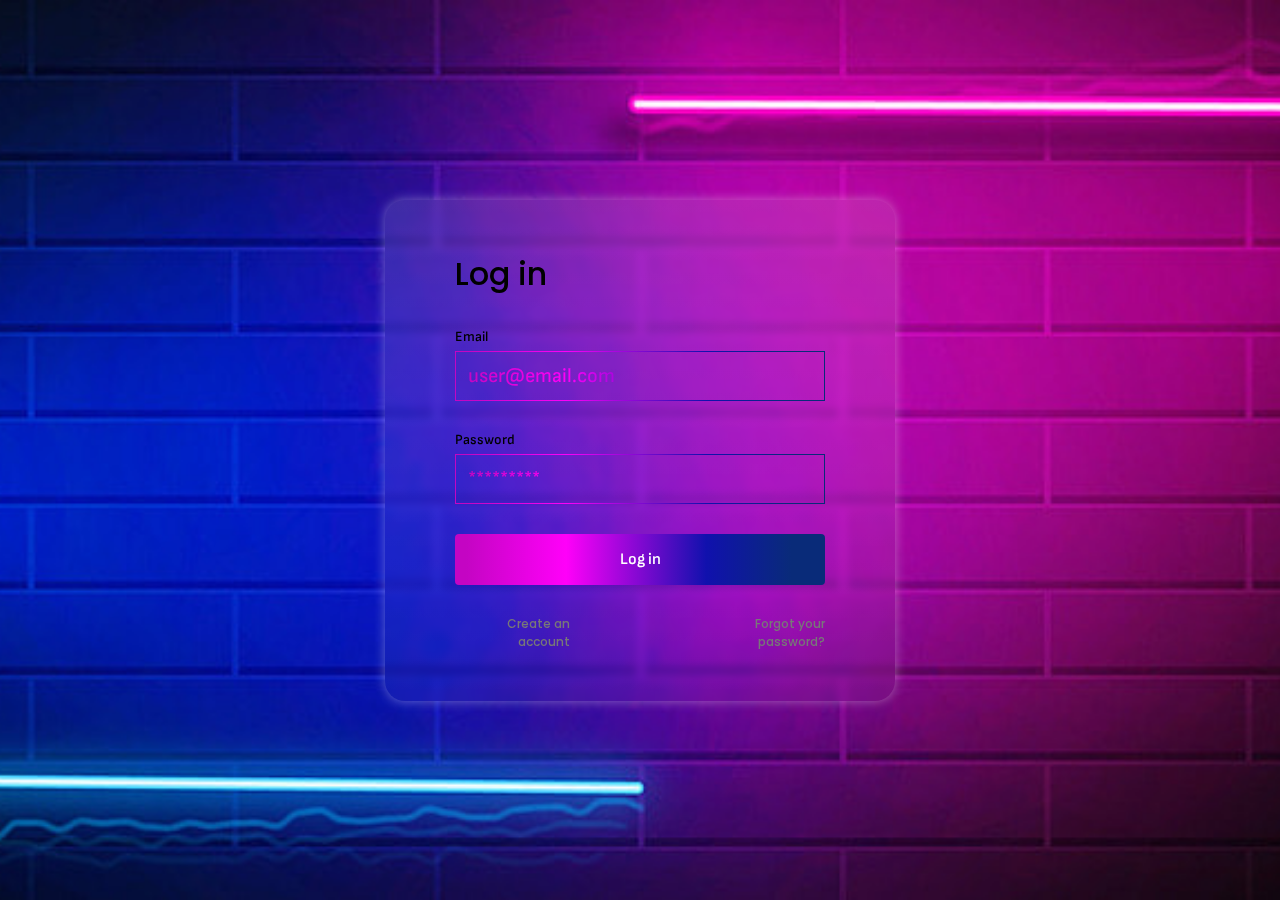
==== index.html @ e3153ed8 "first commit" ====
<!DOCTYPE html>
<html lang="en">
  <head>
    <meta charset="UTF-8" />
    <meta http-equiv="X-UA-Compatible" content="IE=edge" />
    <meta name="viewport" content="width=device-width, initial-scale=1.0" />
    <title>Login page</title>
    <link rel="stylesheet" href="./css/style.min.css" />
  </head>
  <body>
    <section id="body">
      <div class="container">
        <div class="login">
          <h1 class="login-title">Log in</h1>
          <div class="login-email">
            <label for="email">Email</label>
            <input type="text" placeholder="user@email.com" />
          </div>
          <div class="login-password">
            <label for="password">Password</label>
            <input type="password" maxlength="10" placeholder="*********" />
          </div>
          <div class="login-button">
            <button>Log in</button>
          </div>
          <div class="login-forgot">
            <a href="#">Create an account</a>
            <a href="#">Forgot your password?</a>
          </div>
        </div>
      </div>
    </section>
  </body>
</html>
---- css/style.min.css ----
@import"https://fonts.googleapis.com/css2?family=Poppins:ital,wght@0,100;0,200;0,300;0,400;0,500;0,600;0,700;0,800;0,900;1,100;1,200;1,300;1,400;1,500;1,600;1,700;1,800;1,900&family=Sofia+Sans:ital,wght@0,1;0,100;0,200;0,300;0,400;0,500;0,600;0,700;0,800;0,900;0,1000;1,1;1,100;1,200;1,300;1,400;1,500;1,600;1,700;1,800;1,900;1,1000&display=swap";*{margin:0;padding:0}*,*::after,*::before{box-sizing:border-box}:root{--liner-gradient: linear-gradient( 90deg, rgba(16, 17, 173, 1) 6%, rgba(9, 43, 121, 1) 31%, rgba(196, 5, 195, 1) 78%, rgba(255, 0, 249, 1) 93% );--liner-gradient-two: linear-gradient( 90deg, rgba(196, 5, 195, 1) 3%, rgba(255, 0, 249, 1) 30%, rgba(16, 17, 173, 1) 68%, rgba(9, 43, 121, 1) 91% );--liner-gradient-three: linear-gradient( 90deg, red 0% 50%, blue 50% , )}a{text-decoration:none}input:focus,textarea:focus{outline:none}li{list-style:none}button{cursor:pointer;border:none;outline:none}.container{max-width:1150px;margin:0 auto;padding-left:20px;padding-right:20px}body{background-image:url("../images/bg-img.jpg");background-repeat:no-repeat;background-position:center;background-size:cover}#body{display:flex;align-items:center;justify-content:center;width:100%;height:100vh}#body .login{display:flex;flex-direction:column;gap:30px;max-width:510px;padding:50px 70px;border-radius:20px;background:linear-gradient(180deg, rgba(255, 255, 255, 0.12) 0%, rgba(255, 255, 255, 0.04) 100%);box-shadow:0px 0px 12px 0px rgba(255,255,255,.37);-webkit-backdrop-filter:blur(5px);backdrop-filter:blur(5px)}@media(max-width: 550px){#body .login{padding:20px 15px}}#body .login .login-title{color:#000;font-family:"Poppins";font-size:32px;font-style:normal;font-weight:500;line-height:normal}#body .login label{color:#000;font-family:"Sofia Sans";font-size:14px;font-style:normal;font-weight:600;line-height:normal}#body .login input{background:var(--liner-gradient-two);-webkit-background-clip:text;-webkit-text-fill-color:rgba(0,0,0,0);width:100%;max-width:370px;height:50px;padding:18px 12px;border-radius:4px;border:1px solid #575757;-o-border-image:var(--liner-gradient-two);border-image:var(--liner-gradient-two);border-image-slice:1;font-size:20px;background-color:rgba(0,0,0,0)}#body .login input::-moz-placeholder{color:#787878;font-family:"Sofia Sans";font-size:20px;font-style:normal;font-weight:500;line-height:normal}#body .login input::placeholder{color:#787878;font-family:"Sofia Sans";font-size:20px;font-style:normal;font-weight:500;line-height:normal}#body .login .login-email,#body .login .login-password{display:flex;flex-direction:column;gap:6px}#body .login .login-button button{width:100%;max-width:370px;padding:16px 24px;line-height:normal;display:flex;justify-content:center;align-items:center;color:#fff;font-family:"Sofia Sans";font-size:16px;font-style:normal;font-weight:600;background:var(--liner-gradient-two);gap:10px;border-radius:4px}#body .login .login-forgot{display:flex;justify-content:space-between;gap:118px}@media(max-width: 550px){#body .login .login-forgot{gap:15px}}#body .login .login-forgot a{color:#787878;text-align:right;font-family:"Poppins";font-size:12px;font-style:normal;font-weight:500;line-height:normal}
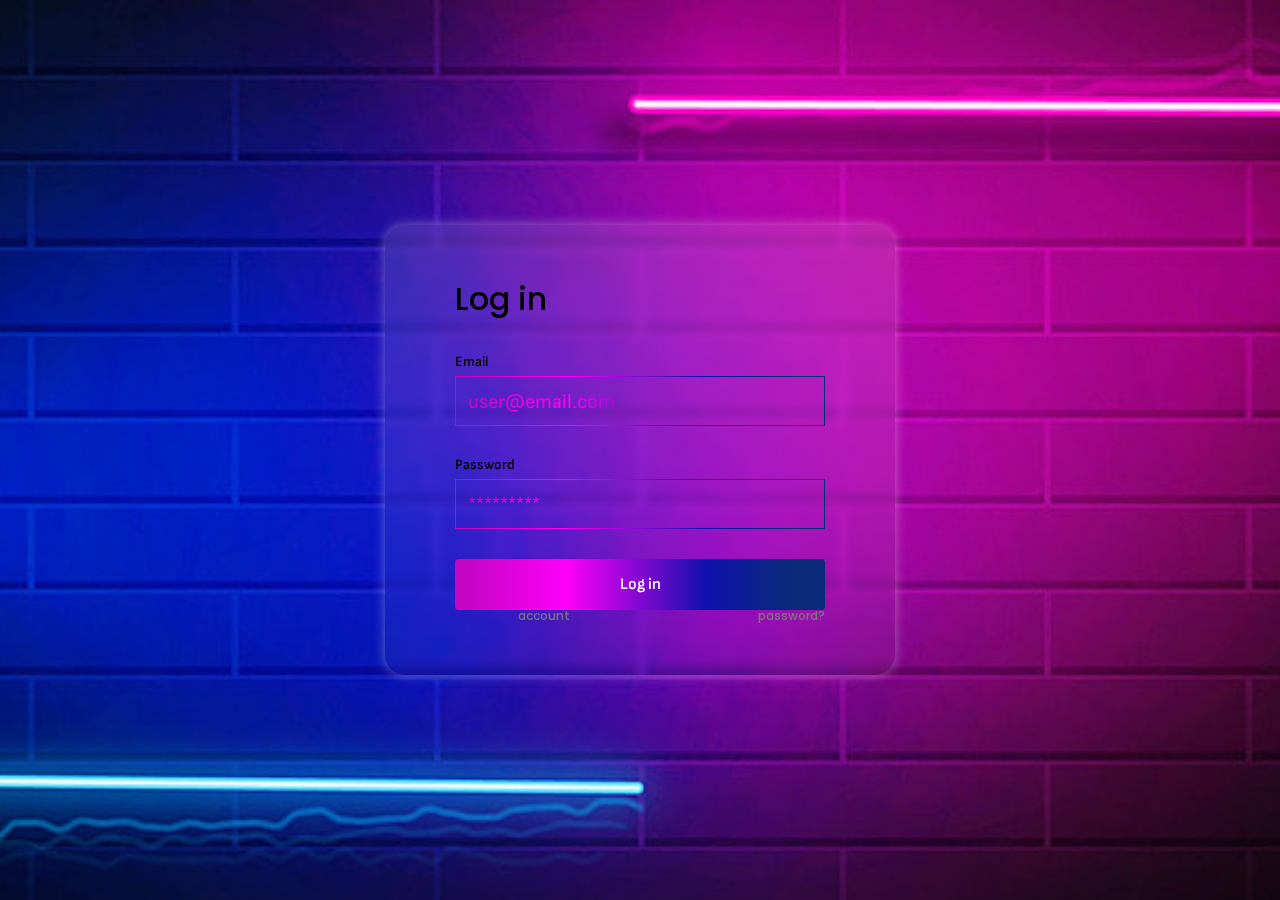
==== commit bb29c996: "first commit" ====
--- a/index.html
+++ b/index.html
@@ -18,10 +18,15 @@
           </div>
           <div class="login-password">
             <label for="password">Password</label>
-            <input type="password" maxlength="10" placeholder="*********" />
+            <input
+              type="password"
+              class="password-input"
+              maxlength="10"
+              placeholder="*********"
+            />
           </div>
           <div class="login-button">
-            <button>Log in</button>
+            <button class="submit">Log in</button>
           </div>
           <div class="login-forgot">
             <a href="#">Create an account</a>
@@ -30,5 +35,6 @@
         </div>
       </div>
     </section>
+    <script src="./js/main.js"></script>
   </body>
 </html>
--- a/css/style.min.css
+++ b/css/style.min.css
@@ -1 +1 @@
-@import"https://fonts.googleapis.com/css2?family=Poppins:ital,wght@0,100;0,200;0,300;0,400;0,500;0,600;0,700;0,800;0,900;1,100;1,200;1,300;1,400;1,500;1,600;1,700;1,800;1,900&family=Sofia+Sans:ital,wght@0,1;0,100;0,200;0,300;0,400;0,500;0,600;0,700;0,800;0,900;0,1000;1,1;1,100;1,200;1,300;1,400;1,500;1,600;1,700;1,800;1,900;1,1000&display=swap";*{margin:0;padding:0}*,*::after,*::before{box-sizing:border-box}:root{--liner-gradient: linear-gradient( 90deg, rgba(16, 17, 173, 1) 6%, rgba(9, 43, 121, 1) 31%, rgba(196, 5, 195, 1) 78%, rgba(255, 0, 249, 1) 93% );--liner-gradient-two: linear-gradient( 90deg, rgba(196, 5, 195, 1) 3%, rgba(255, 0, 249, 1) 30%, rgba(16, 17, 173, 1) 68%, rgba(9, 43, 121, 1) 91% );--liner-gradient-three: linear-gradient( 90deg, red 0% 50%, blue 50% , )}a{text-decoration:none}input:focus,textarea:focus{outline:none}li{list-style:none}button{cursor:pointer;border:none;outline:none}.container{max-width:1150px;margin:0 auto;padding-left:20px;padding-right:20px}body{background-image:url("../images/bg-img.jpg");background-repeat:no-repeat;background-position:center;background-size:cover}#body{display:flex;align-items:center;justify-content:center;width:100%;height:100vh}#body .login{display:flex;flex-direction:column;gap:30px;max-width:510px;padding:50px 70px;border-radius:20px;background:linear-gradient(180deg, rgba(255, 255, 255, 0.12) 0%, rgba(255, 255, 255, 0.04) 100%);box-shadow:0px 0px 12px 0px rgba(255,255,255,.37);-webkit-backdrop-filter:blur(5px);backdrop-filter:blur(5px)}@media(max-width: 550px){#body .login{padding:20px 15px}}#body .login .login-title{color:#000;font-family:"Poppins";font-size:32px;font-style:normal;font-weight:500;line-height:normal}#body .login label{color:#000;font-family:"Sofia Sans";font-size:14px;font-style:normal;font-weight:600;line-height:normal}#body .login input{background:var(--liner-gradient-two);-webkit-background-clip:text;-webkit-text-fill-color:rgba(0,0,0,0);width:100%;max-width:370px;height:50px;padding:18px 12px;border-radius:4px;border:1px solid #575757;-o-border-image:var(--liner-gradient-two);border-image:var(--liner-gradient-two);border-image-slice:1;font-size:20px;background-color:rgba(0,0,0,0)}#body .login input::-moz-placeholder{color:#787878;font-family:"Sofia Sans";font-size:20px;font-style:normal;font-weight:500;line-height:normal}#body .login input::placeholder{color:#787878;font-family:"Sofia Sans";font-size:20px;font-style:normal;font-weight:500;line-height:normal}#body .login .login-email,#body .login .login-password{display:flex;flex-direction:column;gap:6px}#body .login .login-button button{width:100%;max-width:370px;padding:16px 24px;line-height:normal;display:flex;justify-content:center;align-items:center;color:#fff;font-family:"Sofia Sans";font-size:16px;font-style:normal;font-weight:600;background:var(--liner-gradient-two);gap:10px;border-radius:4px}#body .login .login-forgot{display:flex;justify-content:space-between;gap:118px}@media(max-width: 550px){#body .login .login-forgot{gap:15px}}#body .login .login-forgot a{color:#787878;text-align:right;font-family:"Poppins";font-size:12px;font-style:normal;font-weight:500;line-height:normal}+@import"https://fonts.googleapis.com/css2?family=Poppins:ital,wght@0,100;0,200;0,300;0,400;0,500;0,600;0,700;0,800;0,900;1,100;1,200;1,300;1,400;1,500;1,600;1,700;1,800;1,900&family=Sofia+Sans:ital,wght@0,1;0,100;0,200;0,300;0,400;0,500;0,600;0,700;0,800;0,900;0,1000;1,1;1,100;1,200;1,300;1,400;1,500;1,600;1,700;1,800;1,900;1,1000&display=swap";*{margin:0;padding:0}*,*::after,*::before{box-sizing:border-box}:root{--liner-gradient: linear-gradient( 90deg, rgba(16, 17, 173, 1) 6%, rgba(9, 43, 121, 1) 31%, rgba(196, 5, 195, 1) 78%, rgba(255, 0, 249, 1) 93% );--liner-gradient-two: linear-gradient( 90deg, rgba(196, 5, 195, 1) 3%, rgba(255, 0, 249, 1) 30%, rgba(16, 17, 173, 1) 68%, rgba(9, 43, 121, 1) 91% );--liner-gradient-three: linear-gradient(90deg, red 0% 50%, blue 50%)}a{text-decoration:none}input:focus,textarea:focus{outline:none}li{list-style:none}button{cursor:pointer;border:none;outline:none}.container{max-width:1150px;margin:0 auto;padding-left:20px;padding-right:20px}body{background-image:url("../images/bg-img.jpg");background-repeat:no-repeat;background-position:center;background-size:cover}#body{display:flex;align-items:center;justify-content:center;width:100%;height:100vh}#body .login{display:flex;flex-direction:column;gap:30px;max-width:510px;padding:50px 70px;border-radius:20px;background:linear-gradient(180deg, rgba(255, 255, 255, 0.12) 0%, rgba(255, 255, 255, 0.04) 100%);box-shadow:0px 0px 12px 0px rgba(255,255,255,.37);-webkit-backdrop-filter:blur(5px);backdrop-filter:blur(5px)}@media(max-width: 550px){#body .login{padding:20px 15px}}#body .login .login-title{color:#000;font-family:"Poppins";font-size:32px;font-style:normal;font-weight:500;line-height:normal}#body .login label{color:#000;font-family:"Sofia Sans";font-size:14px;font-style:normal;font-weight:600;line-height:normal}#body .login input{background:var(--liner-gradient-two);-webkit-background-clip:text;-webkit-text-fill-color:rgba(0,0,0,0);width:100%;max-width:370px;height:50px;padding:18px 12px;border-radius:4px;border:1px solid #575757;-o-border-image:var(--liner-gradient-two);border-image:var(--liner-gradient-two);border-image-slice:1;font-size:20px;background-color:rgba(0,0,0,0)}#body .login input::-moz-placeholder{color:#787878;font-family:"Sofia Sans";font-size:20px;font-style:normal;font-weight:500;line-height:normal}#body .login input::placeholder{color:#787878;font-family:"Sofia Sans";font-size:20px;font-style:normal;font-weight:500;line-height:normal}#body .login .login-email,#body .login .login-password{display:flex;flex-direction:column;gap:6px}#body .login .login-button{position:relative}#body .login .login-button .submit{position:absolute;top:0;left:0;width:100%;max-width:370px;padding:16px 24px;line-height:normal;display:flex;justify-content:center;align-items:center;color:#fff;font-family:"Sofia Sans";font-size:16px;font-style:normal;font-weight:600;background:var(--liner-gradient-two);gap:10px;border-radius:4px}#body .login .login-forgot{display:flex;justify-content:space-between;gap:118px}@media(max-width: 550px){#body .login .login-forgot{gap:15px}}#body .login .login-forgot a{color:#787878;text-align:right;font-family:"Poppins";font-size:12px;font-style:normal;font-weight:500;line-height:normal}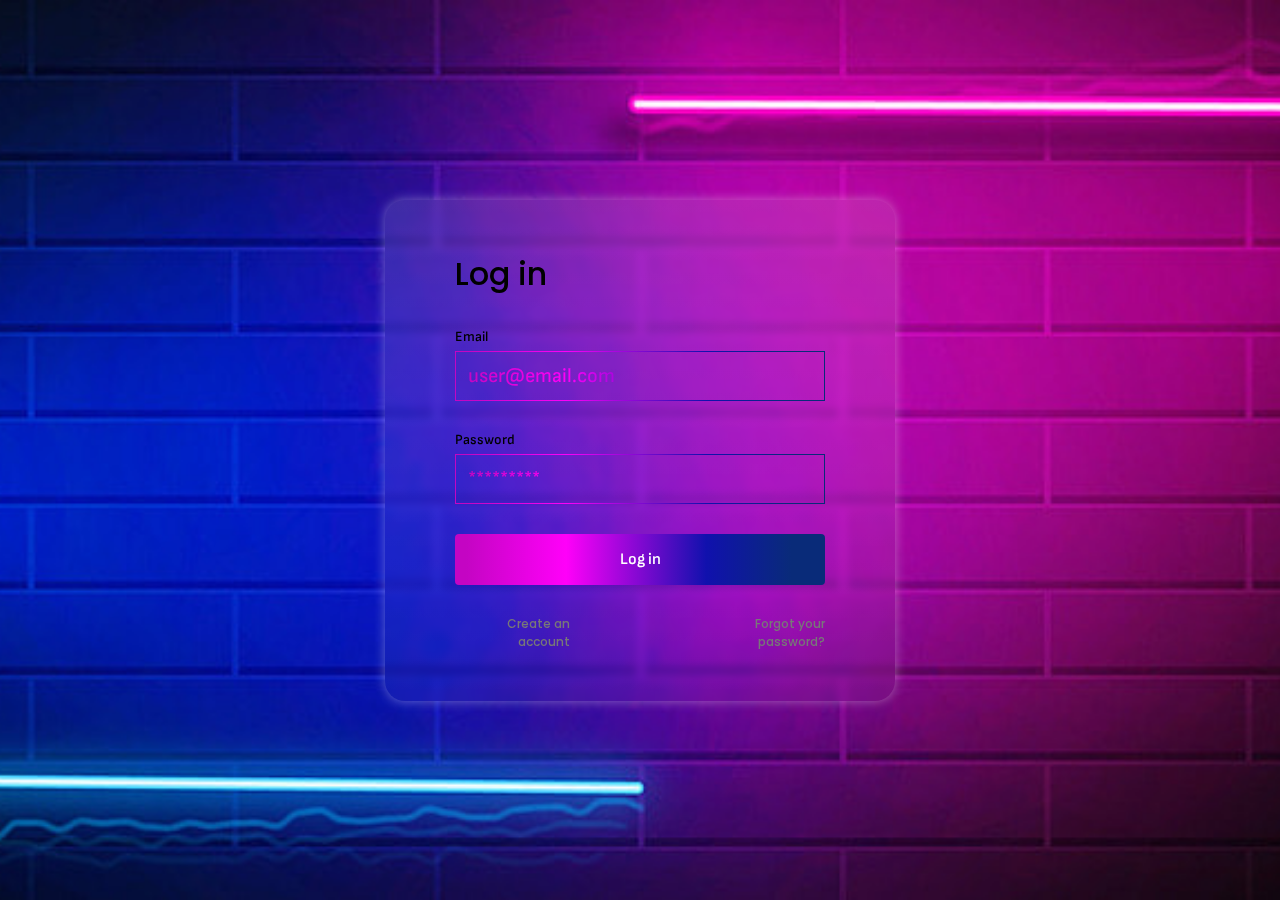
==== commit c0ba5866: "first commit" ====
--- a/index.html
+++ b/index.html
@@ -14,7 +14,7 @@
           <h1 class="login-title">Log in</h1>
           <div class="login-email">
             <label for="email">Email</label>
-            <input type="text" placeholder="user@email.com" />
+            <input type="email" placeholder="user@email.com" />
           </div>
           <div class="login-password">
             <label for="password">Password</label>
@@ -29,12 +29,12 @@
             <button class="submit">Log in</button>
           </div>
           <div class="login-forgot">
-            <a href="#">Create an account</a>
+            <a href="./table.html">Create an account</a>
             <a href="#">Forgot your password?</a>
           </div>
         </div>
       </div>
     </section>
-    <script src="./js/main.js"></script>
+    <script src="js/index.js"></script>
   </body>
 </html>
--- a/css/style.min.css
+++ b/css/style.min.css
@@ -1 +1 @@
-@import"https://fonts.googleapis.com/css2?family=Poppins:ital,wght@0,100;0,200;0,300;0,400;0,500;0,600;0,700;0,800;0,900;1,100;1,200;1,300;1,400;1,500;1,600;1,700;1,800;1,900&family=Sofia+Sans:ital,wght@0,1;0,100;0,200;0,300;0,400;0,500;0,600;0,700;0,800;0,900;0,1000;1,1;1,100;1,200;1,300;1,400;1,500;1,600;1,700;1,800;1,900;1,1000&display=swap";*{margin:0;padding:0}*,*::after,*::before{box-sizing:border-box}:root{--liner-gradient: linear-gradient( 90deg, rgba(16, 17, 173, 1) 6%, rgba(9, 43, 121, 1) 31%, rgba(196, 5, 195, 1) 78%, rgba(255, 0, 249, 1) 93% );--liner-gradient-two: linear-gradient( 90deg, rgba(196, 5, 195, 1) 3%, rgba(255, 0, 249, 1) 30%, rgba(16, 17, 173, 1) 68%, rgba(9, 43, 121, 1) 91% );--liner-gradient-three: linear-gradient(90deg, red 0% 50%, blue 50%)}a{text-decoration:none}input:focus,textarea:focus{outline:none}li{list-style:none}button{cursor:pointer;border:none;outline:none}.container{max-width:1150px;margin:0 auto;padding-left:20px;padding-right:20px}body{background-image:url("../images/bg-img.jpg");background-repeat:no-repeat;background-position:center;background-size:cover}#body{display:flex;align-items:center;justify-content:center;width:100%;height:100vh}#body .login{display:flex;flex-direction:column;gap:30px;max-width:510px;padding:50px 70px;border-radius:20px;background:linear-gradient(180deg, rgba(255, 255, 255, 0.12) 0%, rgba(255, 255, 255, 0.04) 100%);box-shadow:0px 0px 12px 0px rgba(255,255,255,.37);-webkit-backdrop-filter:blur(5px);backdrop-filter:blur(5px)}@media(max-width: 550px){#body .login{padding:20px 15px}}#body .login .login-title{color:#000;font-family:"Poppins";font-size:32px;font-style:normal;font-weight:500;line-height:normal}#body .login label{color:#000;font-family:"Sofia Sans";font-size:14px;font-style:normal;font-weight:600;line-height:normal}#body .login input{background:var(--liner-gradient-two);-webkit-background-clip:text;-webkit-text-fill-color:rgba(0,0,0,0);width:100%;max-width:370px;height:50px;padding:18px 12px;border-radius:4px;border:1px solid #575757;-o-border-image:var(--liner-gradient-two);border-image:var(--liner-gradient-two);border-image-slice:1;font-size:20px;background-color:rgba(0,0,0,0)}#body .login input::-moz-placeholder{color:#787878;font-family:"Sofia Sans";font-size:20px;font-style:normal;font-weight:500;line-height:normal}#body .login input::placeholder{color:#787878;font-family:"Sofia Sans";font-size:20px;font-style:normal;font-weight:500;line-height:normal}#body .login .login-email,#body .login .login-password{display:flex;flex-direction:column;gap:6px}#body .login .login-button{position:relative}#body .login .login-button .submit{position:absolute;top:0;left:0;width:100%;max-width:370px;padding:16px 24px;line-height:normal;display:flex;justify-content:center;align-items:center;color:#fff;font-family:"Sofia Sans";font-size:16px;font-style:normal;font-weight:600;background:var(--liner-gradient-two);gap:10px;border-radius:4px}#body .login .login-forgot{display:flex;justify-content:space-between;gap:118px}@media(max-width: 550px){#body .login .login-forgot{gap:15px}}#body .login .login-forgot a{color:#787878;text-align:right;font-family:"Poppins";font-size:12px;font-style:normal;font-weight:500;line-height:normal}+@import"https://fonts.googleapis.com/css2?family=Poppins:ital,wght@0,100;0,200;0,300;0,400;0,500;0,600;0,700;0,800;0,900;1,100;1,200;1,300;1,400;1,500;1,600;1,700;1,800;1,900&family=Sofia+Sans:ital,wght@0,1;0,100;0,200;0,300;0,400;0,500;0,600;0,700;0,800;0,900;0,1000;1,1;1,100;1,200;1,300;1,400;1,500;1,600;1,700;1,800;1,900;1,1000&display=swap";*{margin:0;padding:0}*,*::after,*::before{box-sizing:border-box}:root{--liner-gradient: linear-gradient( 90deg, rgba(16, 17, 173, 1) 6%, rgba(9, 43, 121, 1) 31%, rgba(196, 5, 195, 1) 78%, rgba(255, 0, 249, 1) 93% );--liner-gradient-two: linear-gradient( 90deg, rgba(196, 5, 195, 1) 3%, rgba(255, 0, 249, 1) 30%, rgba(16, 17, 173, 1) 68%, rgba(9, 43, 121, 1) 91% );--liner-gradient-three: linear-gradient(90deg, red 0% 50%, blue 50%)}a{text-decoration:none}input:focus,textarea:focus{outline:none}li{list-style:none}button{cursor:pointer;border:none;outline:none}.container{max-width:1150px;margin:0 auto;padding-left:20px;padding-right:20px}body{background-image:url("../images/bg-img.jpg");background-repeat:no-repeat;background-position:center;background-size:cover}#body{display:flex;align-items:center;justify-content:center;width:100%;height:100vh}#body .login{display:flex;flex-direction:column;gap:30px;max-width:510px;padding:50px 70px;border-radius:20px;background:linear-gradient(180deg, rgba(255, 255, 255, 0.12) 0%, rgba(255, 255, 255, 0.04) 100%);box-shadow:0px 0px 12px 0px rgba(255,255,255,.37);-webkit-backdrop-filter:blur(5px);backdrop-filter:blur(5px)}@media(max-width: 550px){#body .login{padding:20px 15px}}#body .login .login-title{color:#000;font-family:"Poppins";font-size:32px;font-style:normal;font-weight:500;line-height:normal}#body .login label{color:#000;font-family:"Sofia Sans";font-size:14px;font-style:normal;font-weight:600;line-height:normal}#body .login input{background:var(--liner-gradient-two);-webkit-background-clip:text;-webkit-text-fill-color:rgba(0,0,0,0);width:100%;max-width:370px;height:50px;padding:18px 12px;border-radius:4px;border:1px solid #575757;-o-border-image:var(--liner-gradient-two);border-image:var(--liner-gradient-two);border-image-slice:1;font-size:20px;background-color:rgba(0,0,0,0)}#body .login input::-moz-placeholder{color:#787878;font-family:"Sofia Sans";font-size:20px;font-style:normal;font-weight:500;line-height:normal}#body .login input::placeholder{color:#787878;font-family:"Sofia Sans";font-size:20px;font-style:normal;font-weight:500;line-height:normal}#body .login .login-email,#body .login .login-password{display:flex;flex-direction:column;gap:6px}#body .login .login-button .submit{width:100%;max-width:370px;padding:16px 24px;line-height:normal;display:flex;justify-content:center;align-items:center;color:#fff;font-family:"Sofia Sans";font-size:16px;font-style:normal;font-weight:600;background:var(--liner-gradient-two);gap:10px;border-radius:4px}#body .login .login-forgot{display:flex;justify-content:space-between;gap:118px}@media(max-width: 550px){#body .login .login-forgot{gap:15px}}#body .login .login-forgot a{color:#787878;text-align:right;font-family:"Poppins";font-size:12px;font-style:normal;font-weight:500;line-height:normal}